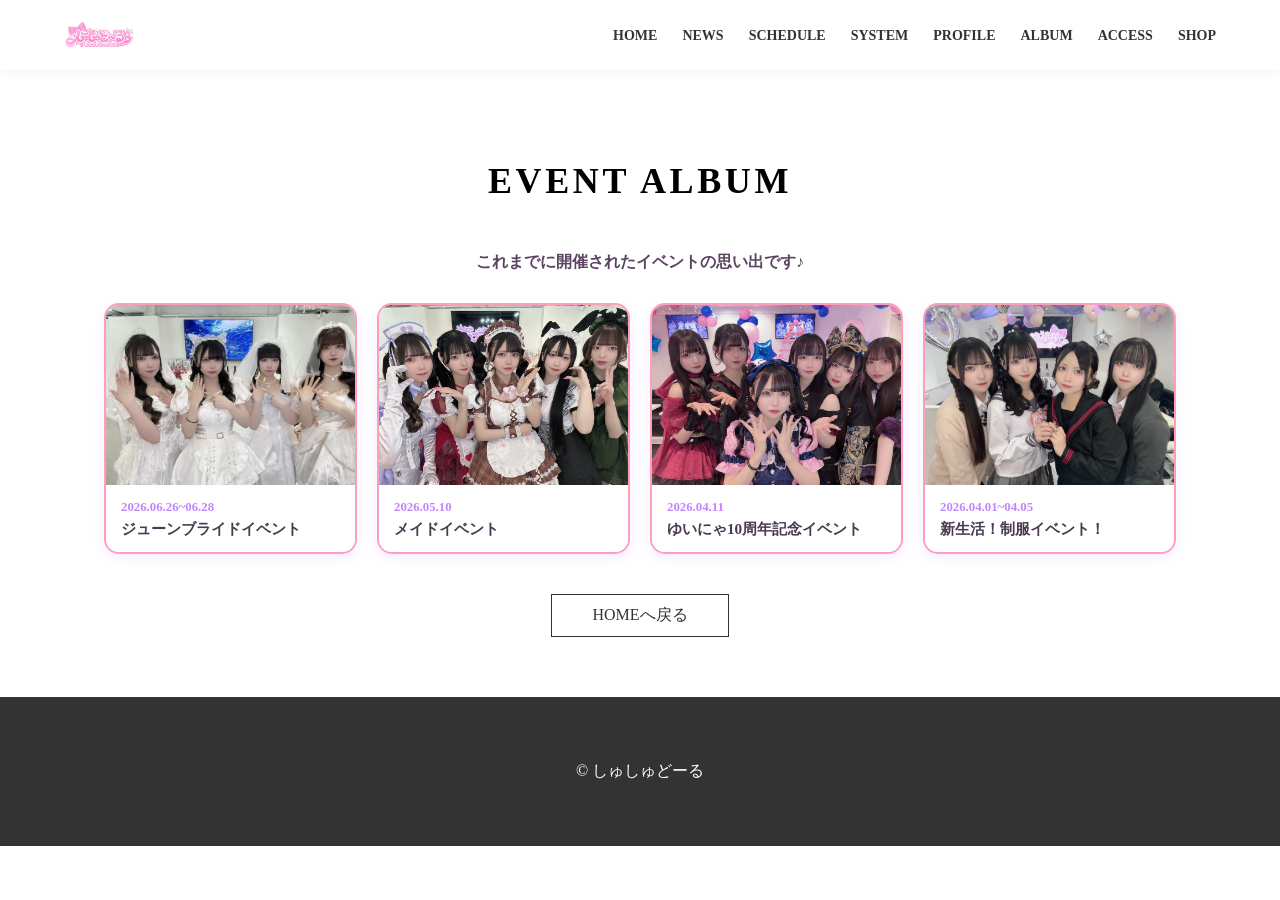
==== album.html @ c4428e82 "Add files via upload" ====
<!DOCTYPE html>
<html lang="ja">
<head>
    <meta charset="UTF-8">
    <meta name="viewport" content="width=device-width, initial-scale=1.0">
    <title>EVENT ALBUM | しゅしゅどーる</title>
    <link rel="stylesheet" href="style.css">
    <style>
        /* --- ALBUM ページ専用スタイル --- */
        .album-grid {
            display: grid;
            grid-template-columns: repeat(auto-fill, minmax(220px, 1fr));
            gap: 20px;
            justify-content: center;
            margin-bottom: 40px;
        }

        .album-card {
            background: #ffffff;
            border: 2px solid #ff9ebb;
            border-radius: 15px;
            overflow: hidden;
            box-shadow: 0 4px 12px rgba(216, 180, 254, 0.25);
            cursor: pointer;
            transition: transform 0.3s ease, box-shadow 0.3s ease;
        }

        .album-card:hover {
            transform: translateY(-5px);
            box-shadow: 0 8px 20px rgba(255, 158, 187, 0.4);
        }

        .album-img-wrapper {
            width: 100%;
            height: 180px;
            overflow: hidden;
            position: relative;
            background-color: #fce4ec;
        }

        .album-img-wrapper img {
            width: 100%;
            height: 100%;
            object-fit: cover;
            transition: transform 0.3s ease;
        }

        .album-card:hover .album-img-wrapper img {
            transform: scale(1.06);
        }

        .album-info {
            padding: 12px 15px;
            background: #ffffff;
        }

        .album-date {
            font-size: 0.8rem;
            color: #c084fc;
            font-weight: bold;
        }

        .album-title {
            font-size: 0.95rem;
            color: #4a3b52;
            margin-top: 4px;
            font-weight: bold;
        }

        /* --- モーダル (タップ時の写真拡大表示) --- */
        .modal {
            display: none;
            position: fixed;
            z-index: 2000;
            left: 0;
            top: 0;
            width: 100%;
            height: 100%;
            background-color: rgba(0, 0, 0, 0.75);
            backdrop-filter: blur(4px);
            justify-content: center;
            align-items: center;
            padding: 20px;
            box-sizing: border-box;
        }

        .modal-content-wrapper {
            background: #ffffff;
            padding: 15px;
            border-radius: 20px;
            max-width: 550px;
            width: 90%;
            box-shadow: 0 10px 30px rgba(0, 0, 0, 0.3);
            text-align: center;
            position: relative;
            animation: modalFadeIn 0.3s ease;
        }

        @keyframes modalFadeIn {
            from { opacity: 0; transform: scale(0.9); }
            to { opacity: 1; transform: scale(1); }
        }

        .modal-content {
            width: 100%;
            max-height: 65vh;
            object-fit: contain;
            border-radius: 12px;
        }

        .modal-caption {
            margin-top: 12px;
        }

        .modal-date {
            font-size: 0.85rem;
            color: #ff8da1;
            font-weight: bold;
        }

        .modal-title {
            font-size: 1.1rem;
            color: #4a3b52;
            margin-top: 4px;
            font-weight: bold;
        }

        .modal-close {
            position: absolute;
            top: 10px;
            right: 20px;
            color: #888;
            font-size: 30px;
            font-weight: bold;
            cursor: pointer;
            z-index: 2001;
        }

        .modal-close:hover {
            color: #ff9ebb;
        }

        /* スマホ用調整 */
        @media (max-width: 768px) {
            .album-grid {
                grid-template-columns: repeat(auto-fill, minmax(140px, 1fr));
                gap: 15px;
            }

            .album-img-wrapper {
                height: 130px;
            }

            .album-title {
                font-size: 0.85rem;
            }
        }
    </style>
</head>
<body>

    <header class="header">
        <div class="logo">
            <img src="logo.jpeg" alt="しゅしゅどーる 公式ロゴ">
        </div>

        <div class="hamburger" id="hamburger">
            <span></span>
            <span></span>
            <span></span>
        </div>

        <nav class="nav" id="nav-menu">
            <ul>
                <li><a href="index.html">HOME</a></li>
                <li><a href="index.html#news">NEWS</a></li>
                <li><a href="index.html#schedule">SCHEDULE</a></li>
                <li><a href="index.html#system">SYSTEM</a></li>
                <li><a href="profile.html">PROFILE</a></li>
                <li><a href="album.html">ALBUM</a></li>
                <li><a href="index.html#access">ACCESS</a></li>
                <li><a href="index.html#shop">SHOP</a></li>
            </ul>
        </nav>
    </header>

    <section id="album" class="container" style="margin-top: 100px;">
        <h2 class="section-title">EVENT ALBUM</h2>
        <p style="text-align: center; margin-bottom: 30px; color: #5c4362; font-weight: bold;">
            これまでに開催されたイベントの思い出です♪
        </p>

        <!-- アルバムカード一覧 -->
        <div class="album-grid">

            <div class="album-card" onclick="openModal('ジュンブラ.jpg', 'ジューンブライドイベント', '2026.06.26~06.28')">
                <div class="album-img-wrapper">
                    <img src="ジュンブラ.jpg" alt="ジューンブライドイベント">
                </div>
                <div class="album-info">
                    <span class="album-date">2026.06.26~06.28</span>
                    <h3 class="album-title">ジューンブライドイベント</h3>
                </div>
            </div>

            <div class="album-card" onclick="openModal('メイド.jpg', 'メイドイベント', '2026.05.10')">
                <div class="album-img-wrapper">
                    <img src="メイド.jpg" alt="メイドイベント">
                </div>
                <div class="album-info">
                    <span class="album-date">2026.05.10</span>
                    <h3 class="album-title">メイドイベント</h3>
                </div>
            </div>

            <div class="album-card" onclick="openModal('10周年.jpg', 'ゆいにゃ10周年記念イベント', '2026.04.11')">
                <div class="album-img-wrapper">
                    <img src="10周年.jpg" alt="ゆいにゃ10周年記念イベント">
                </div>
                <div class="album-info">
                    <span class="album-date">2026.04.11</span>
                    <h3 class="album-title">ゆいにゃ10周年記念イベント</h3>
                </div>
            </div>

            <div class="album-card" onclick="openModal('制服.jpg', '新生活！制服イベント！', '2026.04.01~04.05')">
                <div class="album-img-wrapper">
                    <img src="制服.jpg" alt="新生活！制服イベント！">
                </div>
                <div class="album-info">
                    <span class="album-date">2026.04.01~04.05</span>
                    <h3 class="album-title">新生活！制服イベント！</h3>
                </div>
            </div>

            <!-- 新しいイベントは .album-card ブロックを複製 -->

        </div>

        <!-- HOMEへ戻るボタン -->
        <div class="view-more" style="margin-top: 40px;">
            <a href="index.html">HOMEへ戻る</a>
        </div>
    </section>

    <!-- 写真拡大表示用モーダル -->
    <div id="image-modal" class="modal" onclick="closeModal()">
        <div class="modal-content-wrapper" onclick="event.stopPropagation()">
            <span class="modal-close" onclick="closeModal()">&times;</span>
            <img class="modal-content" id="modal-img" src="" alt="イベント画像">
            <div class="modal-caption">
                <span id="modal-date" class="modal-date"></span>
                <h3 id="modal-title" class="modal-title"></h3>
            </div>
        </div>
    </div>

    <footer class="footer">
        <p>&copy; しゅしゅどーる</p>
    </footer>

    <!-- JavaScript -->
    <script>
        // ハンバーガーメニュー制御
        const hamburger = document.getElementById('hamburger');
        const navMenu = document.getElementById('nav-menu');

        hamburger.addEventListener('click', () => {
            hamburger.classList.toggle('active');
            navMenu.classList.toggle('active');
        });

        document.querySelectorAll('.nav ul li a').forEach(link => {
            link.addEventListener('click', () => {
                hamburger.classList.remove('active');
                navMenu.classList.remove('active');
            });
        });

        // ALBUMの画像拡大モーダル制御
        function openModal(imageSrc, title, date) {
            const modal = document.getElementById('image-modal');
            const modalImg = document.getElementById('modal-img');
            const modalTitle = document.getElementById('modal-title');
            const modalDate = document.getElementById('modal-date');

            modalImg.src = imageSrc;
            modalTitle.textContent = title;
            modalDate.textContent = date;

            modal.style.display = 'flex';
        }

        function closeModal() {
            const modal = document.getElementById('image-modal');
            modal.style.display = 'none';
        }

        // キーボードのEscキーでもモーダルを閉じる
        document.addEventListener('keydown', (e) => {
            if (e.key === 'Escape') {
                closeModal();
            }
        });
    </script>
</body>
</html>
---- style.css ----
/* リセットCSS：余計な余白を消す */
* {
    margin: 0;
    padding: 0;
    box-sizing: border-box;
}

/* bodyの背景設定は空にするか、ベースの色だけにする */
body {
    margin: 0;
    padding: 0;
}

/* 背景専用のスタイル */
.fixed-background {
    position: fixed;   /* 画面に固定（スクロールしても動かない） */
    top: 0;
    left: 0;
    width: 100%;
    height: 100vh;
    z-index: -1;       /* 一番背面に配置 */

    /* 画像の共通設定 */
    background-size: contain;    /* 画像全体を収める */
    background-repeat: no-repeat;  
    background-position: center;  /* 中央に配置 */
    background-color: #fff;       /* 画像がない部分を埋める色 */
}

/* -----------------------------------
縦画面（スマホの縦持ちなど）の背景画像
----------------------------------- */
@media (orientation: portrait) {
    .fixed-background {
        background-image: url('ゆいにゃさん.jpg'); 
    }
}

/* -----------------------------------
横画面（PCやスマホの横持ちなど）の背景画像
----------------------------------- */
@media (orientation: landscape) {
    .fixed-background {
        background-image: url('めいん.jpeg'); 
    }
}


/* ヘッダー */
.header {
    position: fixed;
    top: 0;
    width: 100%;
    display: flex;
    justify-content: space-between;
    align-items: center;
    padding: 15px 5%;
    background: rgba(255, 255, 255, 0.95);
    z-index: 1000;
    box-shadow: 0 2px 10px rgba(0,0,0,0.05);
}

.logo {
    display: flex;
    align-items: center;
}

.logo img {
    height: 40px; /* ヘッダーに収まる高さを指定 */
    width: auto;   /* 横幅自動で調整 */
    display: block;
}

.nav ul {
    display: flex;
    list-style: none;
}

.nav ul li {
    margin-left: 25px;
}

.nav ul li a {
    text-decoration: none;
    color: #333;
    font-weight: bold;
    font-size: 14px;
    transition: color 0.3s;
}

.nav ul li a:hover {
    color: #ff4d94; /* ホバー時にピンク色に */
}

/* メインビジュアル */
.main-visual {
    height: 100vh;
    background-color: transparent; /* 背景色を透明にする */
    display: flex;
    justify-content: center;
    align-items: center;
    text-align: center;
    color: white;
}

.main-logo-img {
    width: 90%;          /* スマホで横幅いっぱいに。適宜調整してください */
    max-width: 600px;    /* PCで大きくなりすぎないように制限 */
    height: auto;
    margin-bottom: 10px;
    filter: drop-shadow(0 0 10px rgba(255, 255, 255, 0.5));
    filter: drop-shadow(0 0 15px rgba(255, 255, 255, 4.5));

}

.visual-text p {
    font-size: 1.5rem;    /* 営業時間の文字サイズを少し調整 */
    font-weight: bold;
    color: #fff;
    text-shadow: 0 0 8px rgba(0, 0, 0, 0.8);
}

/* 共通セクション設定 */
.container {
    padding: 100px 10%;
    max-width: 1200px;
    margin: 0 auto;
}

.section-title {
    font-size: 36px;
    text-align: center;
    margin-bottom: 50px;
    letter-spacing: 0.1em;
    position: relative;
}



/* NEWSリスト全体 */
.news-list {
    list-style: none;
    padding: 0;
    margin: 0;
}

/* 各行の下線と間隔 */
.news-list li {
    margin-bottom: 15px;
    border-bottom: 1px dashed #ccc;
    padding-bottom: 10px;
}

/* ニュース行全体のリンク設定（行全体をタップ可能にする） */
.news-list li a.news-link {
    display: flex;
    flex-wrap: nowrap;       /* iPhone等で勝手に折り返させない */
    align-items: flex-start;
    text-decoration: none;   /* リンクの下線を消す */
    color: inherit;          /* 親要素の文字色を継承 */
    width: 100%;
    transition: opacity 0.2s ease;
}

/* ホバー・タップ時に少し透明にしてフィードバックを与える */
.news-list li a.news-link:hover {
    opacity: 0.65;
}
/* ニュースの著者表示（右寄せ） */
.news-author {
    text-align: right;   
    font-size: 0.9rem;     
    color: #666;           
    margin-top: 20px;      
    font-weight: bold;     
}

/* 日付 */
.news-list .date {
    flex: 0 0 85px;          /* 幅を85pxで固定 */
    margin-right: 10px;
    font-size: 0.95em;
    line-height: 1.5;
    color: #333;
}

/* INFOなどのカテゴリタグ */
.news-list .category {
    flex: 0 0 50px;          /* 幅を50pxで固定 */
    margin-right: 10px;
    background-color: #ff99cc;
    color: #fff;
    text-align: center;
    padding: 4px 0;
    border-radius: 4px;
    font-size: 0.8em;
    line-height: 1;
    box-sizing: border-box;
    margin-top: 3px;
}

/* ニュース本文 */
.news-list .news-text {
    flex: 1 1 auto;          /* 余った横幅を自動で伸ばす */
    line-height: 1.5;
    color: #333;
}

.view-more {
    text-align: center;
    margin-top: 30px;
}

.view-more a {
    display: inline-block;
    padding: 10px 40px;
    border: 1px solid #333;
    text-decoration: none;
    color: #333;
    transition: 0.3s;
}

.view-more a:hover {
    background: #333;
    color: #fff;
}

/* 背景色 */
#news, #profile-summary,#recruit,#calender,#access,#shop,#schedule {
    background-color: rgba(255, 255, 255, 0.9); /* 90%不透明の白 */
    margin: 50px auto;       /* 上下に余白を作り、中央寄せ */
    padding: 60px 5%;        /* 内側の余白を調整 */
    border-radius: 30px;     /* 角を丸*/
    box-shadow: 0 10px 40px rgba(0, 0, 0, 0.1); /* 影 */
    max-width: 1100px;       /* 横幅制限 */
    position: relative;
    z-index: 1;
}

/* セクション間の隙間から背景*/
.container {
    /* 既存の .container の padding を少し控えめにする */
    padding: 60px 5%;
}
/* プロフィールグリッド */
.profile-grid {
    display: grid;
    grid-template-columns: repeat(auto-fit, minmax(280px, 1fr));
    gap: 40px;
}

.profile-item {
    text-align: center;
}

.profile-image {
    width: 100%;
    aspect-ratio: 1 / 1;      /* 枠維持 */
    border-radius: 10px;      /* 角丸 */
    margin-bottom: 20px;
    background-size: cover;    /* 枠いっぱいに表示 */
    background-position: center top;  /* 画像の上部を基準に配置*/
}

.profile-item h3 {
    font-size: 22px;
    margin-bottom: 10px;
}

.role {
    color: #ff4d94;
    font-weight: bold;
    margin-bottom: 15px;
    font-size: 14px;
}

.desc {
    font-size: 14px;
    text-align: left;
    color: #666;
}

/* ムービーセクション */
.dark-bg {
    background-color: #f9f9f9;
}

.video-wrapper {
    position: relative;
    padding-bottom: 56.25%;
    height: 0;
    box-shadow: 0 10px 30px rgba(0,0,0,0.1);
}

.video-wrapper iframe {
    position: absolute;
    top: 0; left: 0; width: 100%; height: 100%;
}

/* フッター */
.footer {
    padding: 60px 0;
    text-align: center;
    background: #333;
    color: #fff;
    line-height: 1.8; 
}

.footer-content {
    max-width: 600px;
    margin: 0 auto;
}

.footer .group-name {
    font-size: 20px;
    font-weight: bold;
    margin-bottom: 15px;
    letter-spacing: 2px;
}

.footer .address {
    font-size: 14px;
    color: #ccc; 
    margin-bottom: 30px;
}

.footer .copyright {
    font-size: 12px;
    color: #888;
    border-top: 1px solid #444;
    display: inline-block;
    padding-top: 20px;
}

/* SNSボタン */
.sns-links {
    margin-bottom: 30px;
    display: flex;
    justify-content: center;
    gap: 15px; /* ボタン同士の隙間 */
}

.sns-btn {
    display: inline-block;
    padding: 8px 20px;
    font-size: 12px;
    font-weight: bold;
    text-decoration: none;
    color: #fff;
    border-radius: 20px; /* 丸いボタン */
    transition: transform 0.3s, opacity 0.3s;
}

.sns-btn:hover {
    transform: translateY(-3px); 
    opacity: 0.8;
}

/* 各SNSのブランドカラー */
.x-link { background-color: #000; } /* X*/
.insta-link { background: linear-gradient(45deg, #f09433, #e6683c, #dc2743, #cc2366, #bc1888); } /* インスタ*/
.tiktok-link { background-color: #010101; border: 1px solid #ff0050; } /* TikTok*/

/* メンバープロフィール内のSNSボタン */
.member-sns {
    margin-top: 15px;
    display: flex;
    justify-content: center;
}

.member-sns .sns-btn {
    padding: 5px 15px;
    font-size: 12px;
    border-radius: 15px;
    text-decoration: none;
    color: #fff;
    background-color: #000; /* Xのカラー */
    transition: 0.3s;
}

.member-sns .sns-btn:hover {
    opacity: 0.7;
    transform: scale(1.05);
}

/* メンバープロフィール内のSNSエリアを調整 */
.member-sns {
    margin-top: 15px;
    display: flex;
    justify-content: center;
    gap: 8px; /* ボタン同士の隙間 */
    flex-wrap: wrap; /* スマホで入り切らない場合に折り返す */
}

/* メンバー用SNSボタンの微調整 */
.member-sns .sns-btn {
    padding: 5px 12px; /* 少しスリムに */
    font-size: 11px;    /* 文字を少し小さくして収まりを良くする */
    border-radius: 15px;
    min-width: 60px;   /* ボタンの最低幅を揃える */
    text-align: center;
}

/* 求人ページ用のスタイル */
.recruit-box {
    background-color: rgba(255, 255, 255, 0.9);
    padding: 40px;
    border-radius: 20px;
    box-shadow: 0 10px 30px rgba(0, 0, 0, 0.1);
    margin-bottom: 40px;
}

.recruit-box h3 {
    color: #ff4d94;
    text-align: center;
    margin-bottom: 20px;
    font-size: 24px;
}

.recruit-intro {
    text-align: center;
    margin-bottom: 30px;
}

.recruit-table {
    width: 100%;
    border-collapse: collapse;
    margin-bottom: 30px;
}

.recruit-table th, .recruit-table td {
    padding: 15px;
    border-bottom: 1px solid #eee;
    text-align: left;
}

.recruit-table th {
    width: 30%;
    background-color: #fff0f5;
    color: #ff4d94;
    font-weight: bold;
}

/* カレンダーをレスポンシブ対応にする */
.calendar-wrapper {
    position: relative;
    padding-bottom: 75%; /* 4:3のアスペクト比 */
    height: 0;
    overflow: hidden;
}

.calendar-wrapper iframe {
    position: absolute;
    top: 0;
    left: 0;
    width: 100%;
    height: 100%;
    border-radius: 10px;
}

/* SYSTEMセクション専用スタイル */
#system {
    background-color: rgba(255, 255, 255, 0.9);
    margin: 50px auto;
    border-radius: 30px;
    box-shadow: 0 10px 40px rgba(0, 0, 0, 0.1);
}

.system-wrapper {
    display: grid;
    grid-template-columns: repeat(auto-fit, minmax(300px, 1fr));
    gap: 30px;
}

.system-box {
    background: #fff;
    padding: 25px;
    border-radius: 20px;
    border: 1px solid #ffe4ee;
}

.system-box h3 {
    color: #ff4d94;
    font-size: 20px;
    margin-bottom: 20px;
    text-align: center;
    border-bottom: 2px solid #ff4d94;
    display: inline-block;
    width: 100%;
    padding-bottom: 10px;
}

.system-table {
    width: 100%;
    border-collapse: collapse;
}

.system-table th, .system-table td {
    padding: 12px 5px;
    border-bottom: 1px dotted #eee;
    font-size: 15px;
}

.system-table th {
    text-align: left;
    color: #555;
    font-weight: bold;
    width: 60%;
}

.system-table td {
    text-align: right;
    color: #333;
    font-family: 'Georgia', serif; /* 数字を綺麗に見せる */
}

/* スマホ用調整 */
@media (max-width: 480px) {
    .system-wrapper {
        grid-template-columns: 1fr;
    }
}

/* スマホ用の調整 */
@media (max-width: 768px) {
    .recruit-table th, .recruit-table td {
        display: block;
        width: 100%;
    }
    .recruit-table th {
        background-color: transparent;
        padding-bottom: 5px;
    }
}

/* --- ゆいにゃさん専用特別スタイル --- */

/* 1. カード全体に輝く枠線をつける */
.profile-item.special-member {
    position: relative;
    padding: 15px;
    border-radius: 20px;
    background: linear-gradient(white, white) padding-box,
                linear-gradient(45deg, #ff4d94, #ffdb58, #ff4d94) border-box;
    border: 3px solid transparent;
    transform: scale(1.05); /* 他のメンバーより少し大きく */
    box-shadow: 0 10px 20px rgba(255, 77, 148, 0.2);
    z-index: 2;
}

/* 2. 画像の左上に「LEADER」ラベルを配置 */
.special-label {
    position: absolute;
    top: -10px;
    left: -10px;
    background: #ff4d94;
    color: #fff;
    padding: 5px 15px;
    font-size: 12px;
    font-weight: bold;
    border-radius: 50px;
    box-shadow: 2px 2px 10px rgba(0,0,0,0.2);
    z-index: 10;
}

/* 3. 名前の色を特別にする */
.special-member h3 {
    color: #ff4d94;
    font-size: 26px; /* 少し大きく */
    text-shadow: 1px 1px 0px rgba(0,0,0,0.1);
}

/* スマホでは大きさを微調整 */
@media (max-width: 768px) {
    .profile-item.special-member {
        transform: scale(1.02);
        margin-bottom: 30px;
    }
}



/* --- ハンバーガーメニューのスタイル --- */

/* PCではボタンを隠す */
.hamburger {
    display: none;
    flex-direction: column;
    justify-content: space-between;
    width: 30px;
    height: 20px;
    cursor: pointer;
    z-index: 1100; /* ヘッダーより上に */
}

.hamburger span {
    width: 100%;
    height: 2px;
    background-color: #000;
    transition: all 0.3s;
}

/* スマホ表示（768px以下） */
@media (max-width: 768px) {
    /* ヘッダーのレイアウト崩れを防ぐ */
    .header {
        flex-direction: row; /* 縦並びにならないように横並びを維持 */
        justify-content: space-between;
        padding: 10px 5%;
    }

    /* メニューを隠す設定 */
    .nav {
        position: fixed;
        top: 0;
        right: -100%; /* 画面の外へ */
        width: 100%;  /* スマホなら全画面でもOK */
        height: 100vh;
        background: rgba(255, 255, 255, 0.98);
        transition: 0.5s;
        z-index: 1050;
        display: block; /* 消えてしまわないように */
    }

    .nav.active {
        right: 0; /* 表示 */
    }

    .nav ul {
        flex-direction: column;
        align-items: center;
        justify-content: center;
        height: 100%;
        padding: 0;
    }

    .nav ul li {
        margin: 20px 0; /* メニューの間隔を広げる */
        margin-left: 0; /* PC用のマージンをリセット */
    }

    .nav ul li a {
        font-size: 20px; /* 文字を大きく */
    }

    /* ボタンを表示させる */
    .hamburger {
        display: flex;
    }
}

/* SYSTEMセクションのスタイル調整 */
.system-wrapper {
    display: flex;
    flex-wrap: wrap;
    gap: 20px;
    justify-content: center;
}

.system-box {
    background: rgba(255, 255, 255, 0.8); /* 背景を少し透過させておしゃれに */
    border-radius: 10px;
    padding: 20px;
    width: 100%;
    max-width: 350px;
    box-shadow: 0 4px 15px rgba(0,0,0,0.05);
}

.system-box h3 {
    border-bottom: 2px solid #ffb6c1; /* ロゴに合わせた色に変更してください */
    margin-bottom: 15px;
    padding-bottom: 5px;
    font-size: 1.2rem;
    color: #333;
}

.system-list {
    list-style: none;
    padding: 0;
}

.system-list li {
    display: flex;
    justify-content: space-between;
    align-items: center;
    padding: 10px 0;
    border-bottom: 1px dashed #ddd;
}

.system-list li:last-child {
    border-bottom: none;
}

.label {
    font-weight: bold;
}

.price {
    font-family: 'Georgia', serif;
    font-size: 1.1rem;
}

.system-note {
    text-align: center;
    font-size: 12px;
    color: #888;
    margin-top: 30px;
}

.news-text {
    color: #333;       /* 文字の色を濃くして読みやすくする */
    margin-left: 10px; /* カテゴリとの間隔を空ける */
}

.map-wrapper {
    position: relative;
    width: 100%;
    max-width: 900px; /* 地図の最大幅 */
    margin: 0 auto;   /* 中央寄せ */
    border-radius: 15px;
    overflow: hidden; /* 角丸を適用 */
    box-shadow: 0 4px 15px rgba(0,0,0,0.1);
}

.map-wrapper iframe {
    display: block;
    width: 100%; /* 横幅いっぱいに広げる */
}

/* ACCESS全体の白い枠 */
.access-wrapper {
    background: rgba(255, 255, 255, 0.8); /* 他のセクションと合わせた透過白 */
    border-radius: 15px;
    padding: 20px;
    max-width: 900px;
    margin: 0 auto;
    box-shadow: 0 4px 15px rgba(0,0,0,0.05);
}

/* 地図の角を丸くする */
.map-wrapper {
    border-radius: 10px;
    overflow: hidden;
    line-height: 0; /* 下の余計な隙間を消す */
}

/* 住所テキストの装飾 */
.access-info {
    text-align: center;
    margin-top: 20px;
    color: #333;
}

.address-text {
    font-weight: bold;
    font-size: 1.1rem;
    line-height: 1.6;
    margin-bottom: 10px;
}

.route-text {
    font-size: 0.9rem;
    color: #666;
}

/* ==========================================
　 スマホ画面（768px以下）用のカード・枠線調整
   ========================================== */
@media (max-width: 768px) {
    /* 1. 各セクションの白い四角（カード枠）をスマホに最適化 */
    #news, #schedule, #system, #profile-summary, #access, #shop {
        width: 92%;          /* スマホ画面の横幅92%に合わせる */
        margin: 30px auto;   /* 中央寄せ＆上下の余白を適切にする */
        padding: 40px 15px;  /* 内側の余白をスマホ用にすっきり調整 */
    }

    /* 2. SCHEDULEの出勤カード（キャストカード）の幅をスマホ用に調整 */
    .trump-card {
        width: 130px;        /* スマホで横に並びやすく少し小さく調整 */
        height: 190px;
    }

    .cast-photo {
        width: 95px;
        height: 120px;
    }
.news-list li a.news-link {
        flex-wrap: wrap !important; /* スマホでは折り返しを許可 */
    }

    .news-author {
        display: block;
        width: 100%;          /* 100%幅を使って強制改行 */
        text-align: right;    /* 右寄せ */
        font-size: 0.8rem;    /* スマホ用に少し小さめ */
        color: #666;
        margin-top: 6px;
    }
    
}
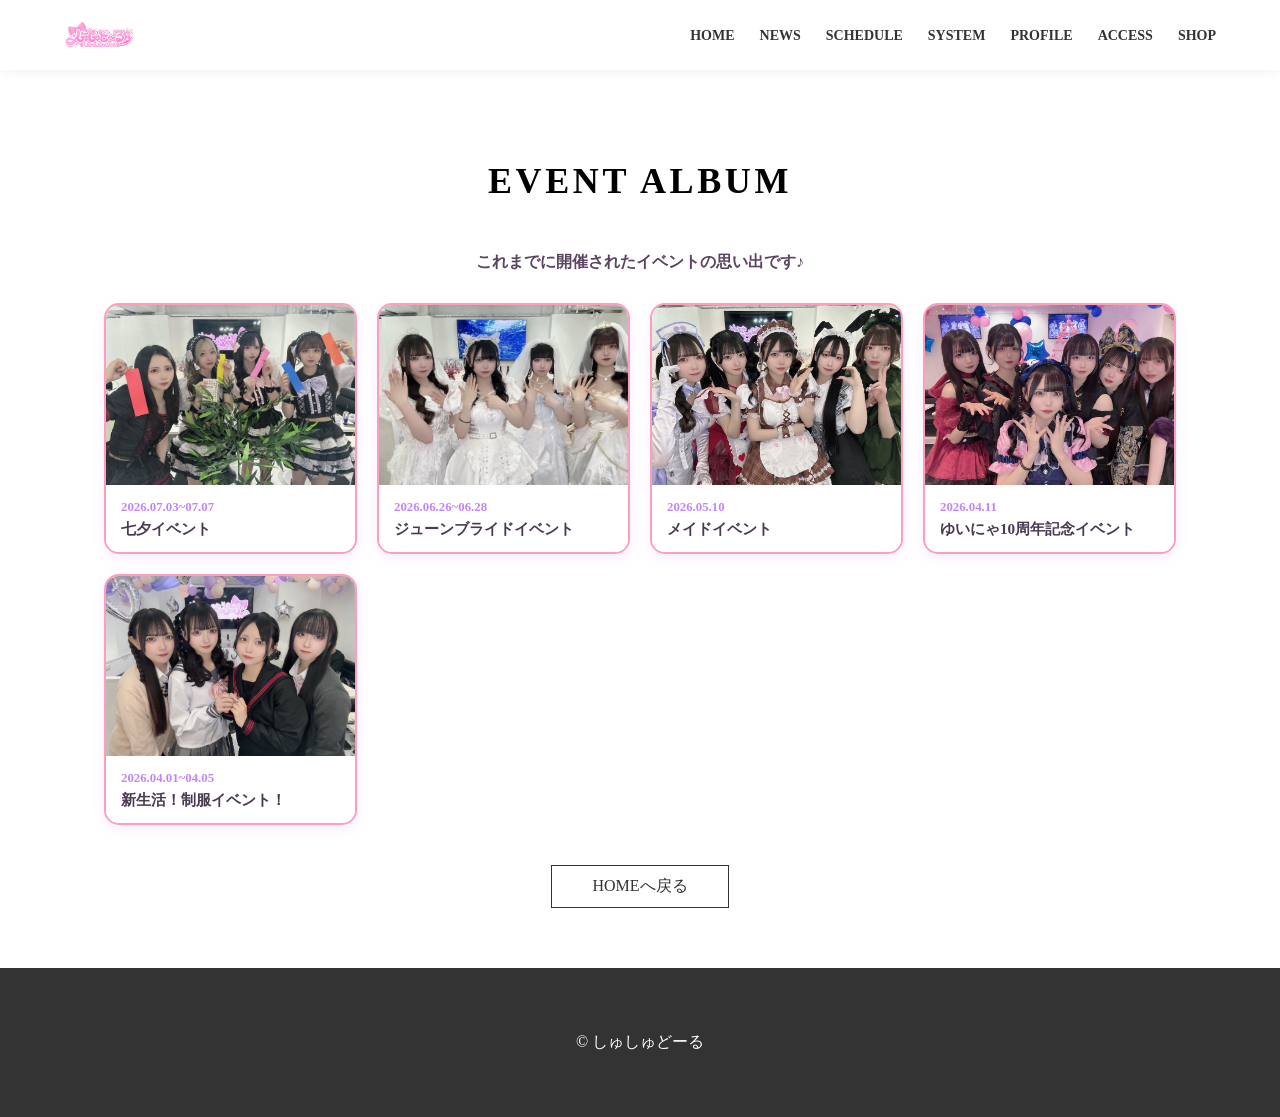
==== commit defc7c20: "Add files via upload" ====
--- a/album.html
+++ b/album.html
@@ -177,7 +177,6 @@
                 <li><a href="index.html#schedule">SCHEDULE</a></li>
                 <li><a href="index.html#system">SYSTEM</a></li>
                 <li><a href="profile.html">PROFILE</a></li>
-                <li><a href="album.html">ALBUM</a></li>
                 <li><a href="index.html#access">ACCESS</a></li>
                 <li><a href="index.html#shop">SHOP</a></li>
             </ul>
@@ -192,6 +191,15 @@
 
         <!-- アルバムカード一覧 -->
         <div class="album-grid">
+            <div class="album-card" onclick="openModal('七夕.jpg', '七夕イベント', '2026.07.03~07.07')">
+                <div class="album-img-wrapper">
+                    <img src="七夕.jpg" alt="七夕イベント">
+                </div>
+                <div class="album-info">
+                    <span class="album-date">2026.07.03~07.07</span>
+                    <h3 class="album-title">七夕イベント</h3>
+                </div>
+            </div>
 
             <div class="album-card" onclick="openModal('ジュンブラ.jpg', 'ジューンブライドイベント', '2026.06.26~06.28')">
                 <div class="album-img-wrapper">
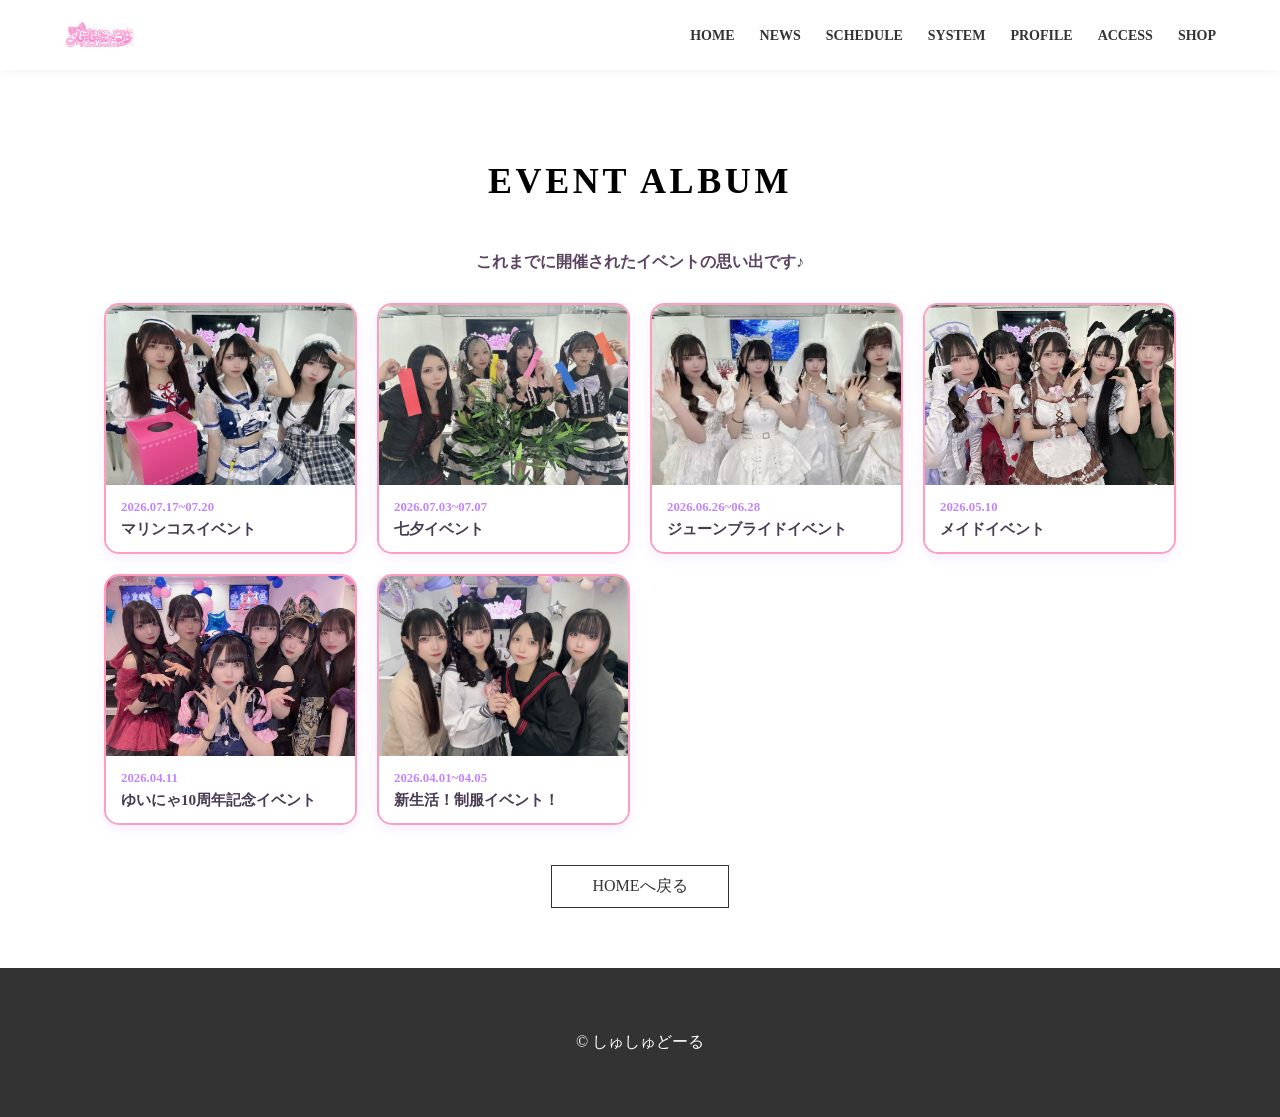
==== commit a243f443: "Add files via upload" ====
--- a/album.html
+++ b/album.html
@@ -190,7 +190,19 @@
         </p>
 
         <!-- アルバムカード一覧 -->
+
         <div class="album-grid">
+
+            <div class="album-card" onclick="openModal('マリン.jpg', 'マリンコスイベント', '2026.07.17~07.20')">
+                <div class="album-img-wrapper">
+                    <img src="マリン.jpg" alt="マリンコスイベント">
+                </div>
+                <div class="album-info">
+                    <span class="album-date">2026.07.17~07.20</span>
+                    <h3 class="album-title">マリンコスイベント</h3>
+                </div>
+            </div>
+
             <div class="album-card" onclick="openModal('七夕.jpg', '七夕イベント', '2026.07.03~07.07')">
                 <div class="album-img-wrapper">
                     <img src="七夕.jpg" alt="七夕イベント">
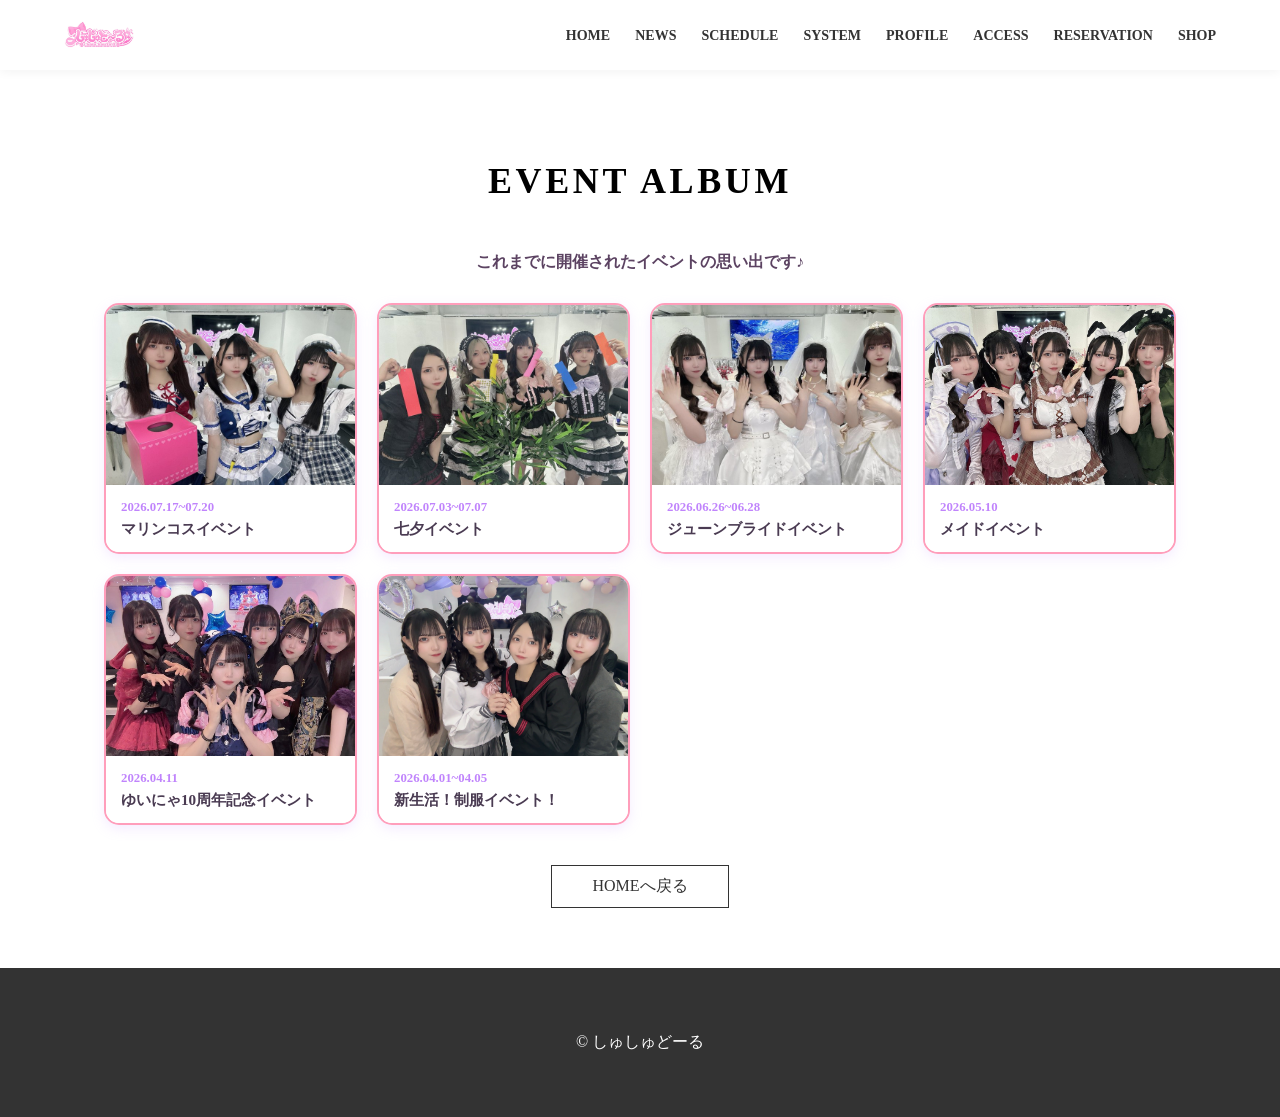
==== commit 958fb286: "Add files via upload" ====
--- a/album.html
+++ b/album.html
@@ -178,6 +178,7 @@
                 <li><a href="index.html#system">SYSTEM</a></li>
                 <li><a href="profile.html">PROFILE</a></li>
                 <li><a href="index.html#access">ACCESS</a></li>
+                <li><a href="reservation.html">RESERVATION</a></li>
                 <li><a href="index.html#shop">SHOP</a></li>
             </ul>
         </nav>
--- a/style.css
+++ b/style.css
@@ -259,7 +259,7 @@
     border-radius: 10px;      /* 角丸 */
     margin-bottom: 20px;
     background-size: cover;    /* 枠いっぱいに表示 */
-    background-position: center top;  /* 画像の上部を基準に配置*/
+    background-position: center 15%;  /* 画像の上部を基準に配置*/
 }
 
 .profile-item h3 {
@@ -797,4 +797,42 @@
         margin-top: 6px;
     }
     
+    /* 画像コンテナを基準位置に設定 */
+.profile-image {
+    position: relative;
+    overflow: hidden; /* はみ出し部分を整形 */
+}
+
+
+}
+/* ==========================================
+出勤キャスト用 リボンバッジ（PC・スマホ共通）
+========================================= */
+.profile-image {
+    position: relative !important;
+}
+
+/* ぷっくり可愛いリボンバッジ */
+.work-ribbon {
+    position: absolute;
+    top: 10px;
+    right: 10px;
+    background: linear-gradient(135deg, #ff758c 0%, #ff7eb3 100%);
+    color: #ffffff;
+    font-size: 11px;
+    font-weight: bold;
+    padding: 5px 12px;
+    border-radius: 20px;
+    box-shadow: 0 3px 8px rgba(255, 117, 140, 0.4);
+    z-index: 10;
+    display: inline-flex;
+    align-items: center;
+    letter-spacing: 1px;
+}
+
+/* 自動で先頭にリボンアイコンを付与 */
+.work-ribbon::before {
+    content: "🎀 ";
+    margin-right: 3px;
+    font-size: 12px;
 }
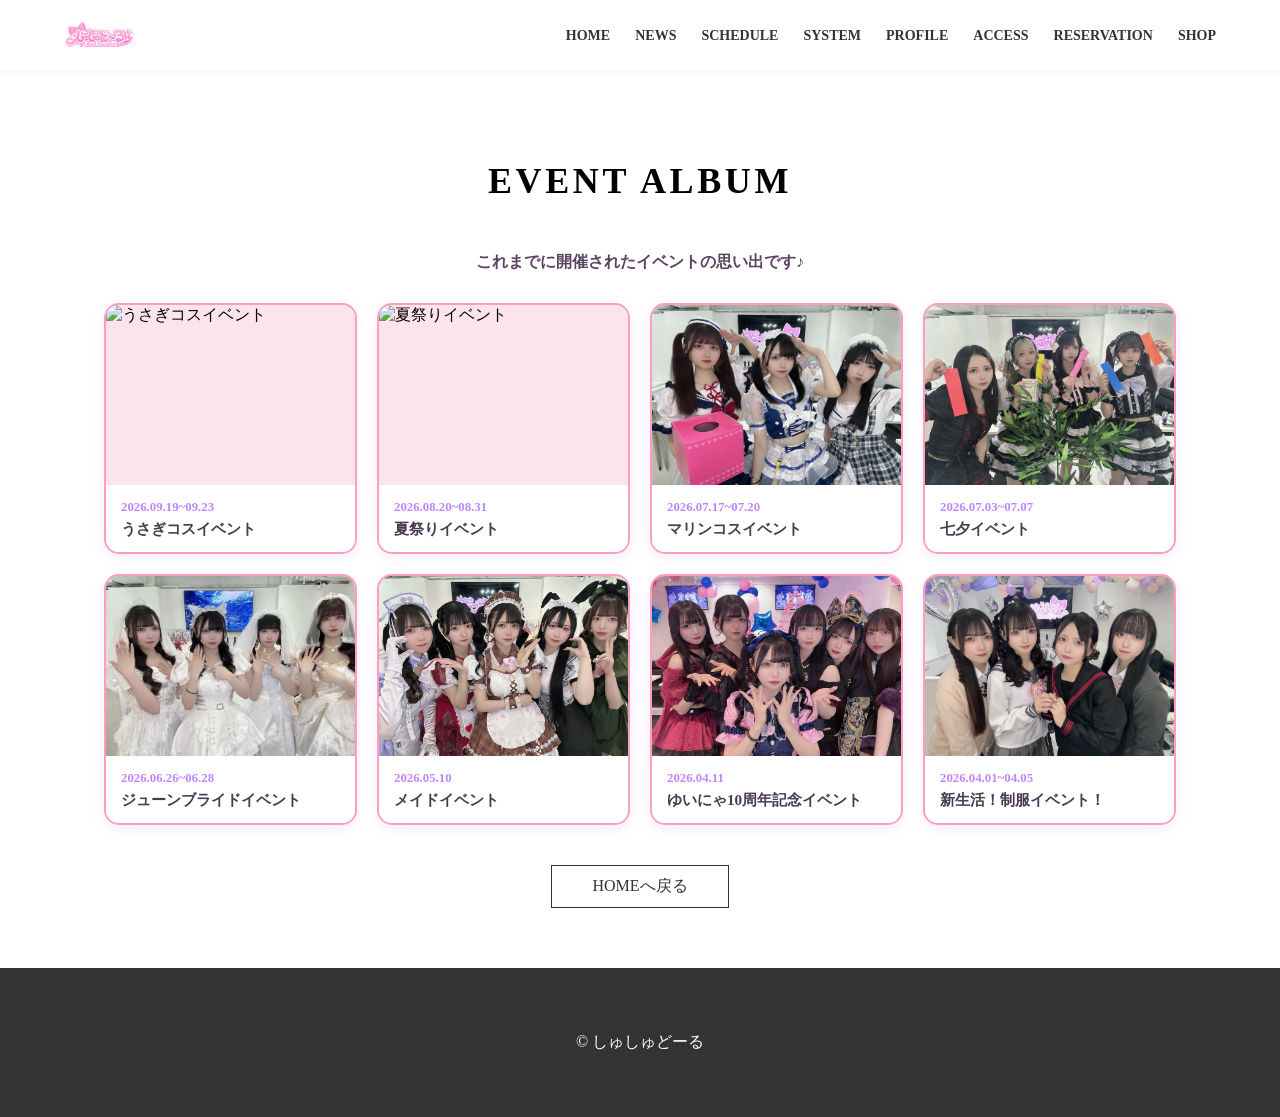
==== commit 7881d494: "Add files via upload" ====
--- a/album.html
+++ b/album.html
@@ -194,6 +194,26 @@
 
         <div class="album-grid">
 
+            <div class="album-card" onclick="openModal('バニー.jpg', 'うさぎコスイベント', '2026.09.19~09.23')">
+                <div class="album-img-wrapper">
+                    <img src="バニー.jpg" alt="うさぎコスイベント">
+                </div>
+                <div class="album-info">
+                    <span class="album-date">2026.09.19~09.23</span>
+                    <h3 class="album-title">うさぎコスイベント</h3>
+                </div>
+            </div>
+
+            <div class="album-card" onclick="openModal('浴衣.jpg', '夏祭りイベント', '2026.08.20~08.31')">
+                <div class="album-img-wrapper">
+                    <img src="浴衣.jpg" alt="夏祭りイベント">
+                </div>
+                <div class="album-info">
+                    <span class="album-date">2026.08.20~08.31</span>
+                    <h3 class="album-title">夏祭りイベント</h3>
+                </div>
+            </div>
+
             <div class="album-card" onclick="openModal('マリン.jpg', 'マリンコスイベント', '2026.07.17~07.20')">
                 <div class="album-img-wrapper">
                     <img src="マリン.jpg" alt="マリンコスイベント">
--- a/style.css
+++ b/style.css
@@ -104,13 +104,12 @@
 }
 
 .main-logo-img {
-    width: 90%;          /* スマホで横幅いっぱいに。適宜調整してください */
+    width: 90%;          /* スマホで横幅いっぱいに */
     max-width: 600px;    /* PCで大きくなりすぎないように制限 */
     height: auto;
     margin-bottom: 10px;
     filter: drop-shadow(0 0 10px rgba(255, 255, 255, 0.5));
     filter: drop-shadow(0 0 15px rgba(255, 255, 255, 4.5));
-
 }
 
 .visual-text p {
@@ -122,7 +121,7 @@
 
 /* 共通セクション設定 */
 .container {
-    padding: 100px 10%;
+    padding: 60px 5%;
     max-width: 1200px;
     margin: 0 auto;
 }
@@ -134,8 +133,6 @@
     letter-spacing: 0.1em;
     position: relative;
 }
-
-
 
 /* NEWSリスト全体 */
 .news-list {
@@ -162,10 +159,10 @@
     transition: opacity 0.2s ease;
 }
 
-/* ホバー・タップ時に少し透明にしてフィードバックを与える */
 .news-list li a.news-link:hover {
     opacity: 0.65;
 }
+
 /* ニュースの著者表示（右寄せ） */
 .news-author {
     text-align: right;   
@@ -204,6 +201,7 @@
     flex: 1 1 auto;          /* 余った横幅を自動で伸ばす */
     line-height: 1.5;
     color: #333;
+    margin-left: 10px;
 }
 
 .view-more {
@@ -226,26 +224,21 @@
 }
 
 /* 背景色 */
-#news, #profile-summary,#recruit,#calender,#access,#shop,#schedule {
+#news, #profile-summary, #recruit, #calender, #access, #shop, #schedule {
     background-color: rgba(255, 255, 255, 0.9); /* 90%不透明の白 */
     margin: 50px auto;       /* 上下に余白を作り、中央寄せ */
     padding: 60px 5%;        /* 内側の余白を調整 */
-    border-radius: 30px;     /* 角を丸*/
+    border-radius: 30px;     /* 角を丸 */
     box-shadow: 0 10px 40px rgba(0, 0, 0, 0.1); /* 影 */
     max-width: 1100px;       /* 横幅制限 */
     position: relative;
     z-index: 1;
 }
 
-/* セクション間の隙間から背景*/
-.container {
-    /* 既存の .container の padding を少し控えめにする */
-    padding: 60px 5%;
-}
 /* プロフィールグリッド */
 .profile-grid {
     display: grid;
-    grid-template-columns: repeat(auto-fit, minmax(280px, 1fr));
+    grid-template-columns: repeat(auto-fit, minmax(260px, 1fr));
     gap: 40px;
 }
 
@@ -253,13 +246,16 @@
     text-align: center;
 }
 
+/* プロフィール画像コンテナ（レスポンシブ・アスペクト比固定） */
 .profile-image {
-    width: 100%;
-    aspect-ratio: 1 / 1;      /* 枠維持 */
-    border-radius: 10px;      /* 角丸 */
+    position: relative;
+    width: 100%;
+    aspect-ratio: 1 / 1;          /* 正方形に固定 */
+    border-radius: 12px;          /* 角丸 */
     margin-bottom: 20px;
-    background-size: cover;    /* 枠いっぱいに表示 */
-    background-position: center 15%;  /* 画像の上部を基準に配置*/
+    background-size: cover;        /* 枠いっぱいに表示 */
+    background-position: center 15%;  /* 画像の上部を基準に配置 */
+    overflow: hidden;             /* 角丸からはみ出る要素をカット */
 }
 
 .profile-item h3 {
@@ -337,7 +333,7 @@
     margin-bottom: 30px;
     display: flex;
     justify-content: center;
-    gap: 15px; /* ボタン同士の隙間 */
+    gap: 15px;
 }
 
 .sns-btn {
@@ -347,7 +343,7 @@
     font-weight: bold;
     text-decoration: none;
     color: #fff;
-    border-radius: 20px; /* 丸いボタン */
+    border-radius: 20px;
     transition: transform 0.3s, opacity 0.3s;
 }
 
@@ -357,48 +353,33 @@
 }
 
 /* 各SNSのブランドカラー */
-.x-link { background-color: #000; } /* X*/
-.insta-link { background: linear-gradient(45deg, #f09433, #e6683c, #dc2743, #cc2366, #bc1888); } /* インスタ*/
-.tiktok-link { background-color: #010101; border: 1px solid #ff0050; } /* TikTok*/
+.x-link { background-color: #000; }
+.insta-link { background: linear-gradient(45deg, #f09433, #e6683c, #dc2743, #cc2366, #bc1888); }
+.tiktok-link { background-color: #010101; border: 1px solid #ff0050; }
 
 /* メンバープロフィール内のSNSボタン */
 .member-sns {
     margin-top: 15px;
     display: flex;
     justify-content: center;
+    gap: 8px;
+    flex-wrap: wrap;
 }
 
 .member-sns .sns-btn {
-    padding: 5px 15px;
-    font-size: 12px;
+    padding: 5px 12px;
+    font-size: 11px;
     border-radius: 15px;
+    min-width: 60px;
+    text-align: center;
     text-decoration: none;
     color: #fff;
-    background-color: #000; /* Xのカラー */
     transition: 0.3s;
 }
 
 .member-sns .sns-btn:hover {
     opacity: 0.7;
     transform: scale(1.05);
-}
-
-/* メンバープロフィール内のSNSエリアを調整 */
-.member-sns {
-    margin-top: 15px;
-    display: flex;
-    justify-content: center;
-    gap: 8px; /* ボタン同士の隙間 */
-    flex-wrap: wrap; /* スマホで入り切らない場合に折り返す */
-}
-
-/* メンバー用SNSボタンの微調整 */
-.member-sns .sns-btn {
-    padding: 5px 12px; /* 少しスリムに */
-    font-size: 11px;    /* 文字を少し小さくして収まりを良くする */
-    border-radius: 15px;
-    min-width: 60px;   /* ボタンの最低幅を揃える */
-    text-align: center;
 }
 
 /* 求人ページ用のスタイル */
@@ -444,7 +425,7 @@
 /* カレンダーをレスポンシブ対応にする */
 .calendar-wrapper {
     position: relative;
-    padding-bottom: 75%; /* 4:3のアスペクト比 */
+    padding-bottom: 75%;
     height: 0;
     overflow: hidden;
 }
@@ -467,22 +448,26 @@
 }
 
 .system-wrapper {
-    display: grid;
-    grid-template-columns: repeat(auto-fit, minmax(300px, 1fr));
-    gap: 30px;
+    display: flex;
+    flex-wrap: wrap;
+    gap: 20px;
+    justify-content: center;
 }
 
 .system-box {
-    background: #fff;
-    padding: 25px;
+    background: rgba(255, 255, 255, 0.8);
     border-radius: 20px;
     border: 1px solid #ffe4ee;
+    padding: 20px;
+    width: 100%;
+    max-width: 350px;
+    box-shadow: 0 4px 15px rgba(0,0,0,0.05);
 }
 
 .system-box h3 {
     color: #ff4d94;
-    font-size: 20px;
-    margin-bottom: 20px;
+    font-size: 1.2rem;
+    margin-bottom: 15px;
     text-align: center;
     border-bottom: 2px solid #ff4d94;
     display: inline-block;
@@ -511,26 +496,84 @@
 .system-table td {
     text-align: right;
     color: #333;
-    font-family: 'Georgia', serif; /* 数字を綺麗に見せる */
-}
-
-/* スマホ用調整 */
-@media (max-width: 480px) {
-    .system-wrapper {
-        grid-template-columns: 1fr;
-    }
-}
-
-/* スマホ用の調整 */
-@media (max-width: 768px) {
-    .recruit-table th, .recruit-table td {
-        display: block;
-        width: 100%;
-    }
-    .recruit-table th {
-        background-color: transparent;
-        padding-bottom: 5px;
-    }
+    font-family: 'Georgia', serif;
+}
+
+.system-list {
+    list-style: none;
+    padding: 0;
+}
+
+.system-list li {
+    display: flex;
+    justify-content: space-between;
+    align-items: center;
+    padding: 10px 0;
+    border-bottom: 1px dashed #ddd;
+}
+
+.system-list li:last-child {
+    border-bottom: none;
+}
+
+.label {
+    font-weight: bold;
+}
+
+.price {
+    font-family: 'Georgia', serif;
+    font-size: 1.1rem;
+}
+
+.system-note {
+    text-align: center;
+    font-size: 12px;
+    color: #888;
+    margin-top: 30px;
+}
+
+/* ACCESSマップ */
+.access-wrapper {
+    background: rgba(255, 255, 255, 0.8);
+    border-radius: 15px;
+    padding: 20px;
+    max-width: 900px;
+    margin: 0 auto;
+    box-shadow: 0 4px 15px rgba(0,0,0,0.05);
+}
+
+.map-wrapper {
+    position: relative;
+    width: 100%;
+    max-width: 900px;
+    margin: 0 auto;
+    border-radius: 10px;
+    overflow: hidden;
+    line-height: 0;
+    box-shadow: 0 4px 15px rgba(0,0,0,0.1);
+}
+
+.map-wrapper iframe {
+    display: block;
+    width: 100%;
+}
+
+.access-info {
+    text-align: center;
+    margin-top: 20px;
+    color: #333;
+}
+
+.address-text {
+    font-weight: bold;
+    font-size: 1.1rem;
+    line-height: 1.6;
+    margin-bottom: 10px;
+}
+
+.route-text {
+    font-size: 0.9rem;
+    color: #666;
 }
 
 /* --- ゆいにゃさん専用特別スタイル --- */
@@ -548,41 +591,58 @@
     z-index: 2;
 }
 
-/* 2. 画像の左上に「LEADER」ラベルを配置 */
+/* 2. 画像の左上に「PRODUCER」ラベルを配置（画像内に綺麗に収める） */
 .special-label {
     position: absolute;
-    top: -10px;
-    left: -10px;
+    top: 10px;
+    left: 10px;
     background: #ff4d94;
     color: #fff;
-    padding: 5px 15px;
-    font-size: 12px;
-    font-weight: bold;
-    border-radius: 50px;
-    box-shadow: 2px 2px 10px rgba(0,0,0,0.2);
+    padding: 5px 12px;
+    font-size: 11px;
+    font-weight: bold;
+    border-radius: 20px;
+    box-shadow: 0 3px 8px rgba(0, 0, 0, 0.15);
     z-index: 10;
+    display: inline-flex;
+    align-items: center;
+    letter-spacing: 0.5px;
 }
 
 /* 3. 名前の色を特別にする */
 .special-member h3 {
     color: #ff4d94;
-    font-size: 26px; /* 少し大きく */
+    font-size: 26px;
     text-shadow: 1px 1px 0px rgba(0,0,0,0.1);
 }
 
-/* スマホでは大きさを微調整 */
-@media (max-width: 768px) {
-    .profile-item.special-member {
-        transform: scale(1.02);
-        margin-bottom: 30px;
-    }
-}
-
-
+/* ==========================================
+出勤キャスト用 リボンバッジ（PC・スマホ共通）
+========================================= */
+.work-ribbon {
+    position: absolute;
+    top: 10px;
+    right: 10px;
+    background: linear-gradient(135deg, #ff758c 0%, #ff7eb3 100%);
+    color: #ffffff;
+    font-size: 11px;
+    font-weight: bold;
+    padding: 5px 12px;
+    border-radius: 20px;
+    box-shadow: 0 3px 8px rgba(255, 117, 140, 0.4);
+    z-index: 10;
+    display: inline-flex;
+    align-items: center;
+    letter-spacing: 1px;
+}
+
+.work-ribbon::before {
+    content: "🎀 ";
+    margin-right: 3px;
+    font-size: 12px;
+}
 
 /* --- ハンバーガーメニューのスタイル --- */
-
-/* PCではボタンを隠す */
 .hamburger {
     display: none;
     flex-direction: column;
@@ -590,7 +650,7 @@
     width: 30px;
     height: 20px;
     cursor: pointer;
-    z-index: 1100; /* ヘッダーより上に */
+    z-index: 1100;
 }
 
 .hamburger span {
@@ -600,30 +660,30 @@
     transition: all 0.3s;
 }
 
-/* スマホ表示（768px以下） */
+/* ==========================================
+  スマホ画面（768px以下）用の調整
+   ========================================== */
 @media (max-width: 768px) {
-    /* ヘッダーのレイアウト崩れを防ぐ */
     .header {
-        flex-direction: row; /* 縦並びにならないように横並びを維持 */
+        flex-direction: row;
         justify-content: space-between;
         padding: 10px 5%;
     }
 
-    /* メニューを隠す設定 */
     .nav {
         position: fixed;
         top: 0;
-        right: -100%; /* 画面の外へ */
-        width: 100%;  /* スマホなら全画面でもOK */
+        right: -100%;
+        width: 100%;
         height: 100vh;
         background: rgba(255, 255, 255, 0.98);
         transition: 0.5s;
         z-index: 1050;
-        display: block; /* 消えてしまわないように */
+        display: block;
     }
 
     .nav.active {
-        right: 0; /* 表示 */
+        right: 0;
     }
 
     .nav ul {
@@ -635,148 +695,26 @@
     }
 
     .nav ul li {
-        margin: 20px 0; /* メニューの間隔を広げる */
-        margin-left: 0; /* PC用のマージンをリセット */
+        margin: 20px 0;
+        margin-left: 0;
     }
 
     .nav ul li a {
-        font-size: 20px; /* 文字を大きく */
-    }
-
-    /* ボタンを表示させる */
+        font-size: 20px;
+    }
+
     .hamburger {
         display: flex;
     }
-}
-
-/* SYSTEMセクションのスタイル調整 */
-.system-wrapper {
-    display: flex;
-    flex-wrap: wrap;
-    gap: 20px;
-    justify-content: center;
-}
-
-.system-box {
-    background: rgba(255, 255, 255, 0.8); /* 背景を少し透過させておしゃれに */
-    border-radius: 10px;
-    padding: 20px;
-    width: 100%;
-    max-width: 350px;
-    box-shadow: 0 4px 15px rgba(0,0,0,0.05);
-}
-
-.system-box h3 {
-    border-bottom: 2px solid #ffb6c1; /* ロゴに合わせた色に変更してください */
-    margin-bottom: 15px;
-    padding-bottom: 5px;
-    font-size: 1.2rem;
-    color: #333;
-}
-
-.system-list {
-    list-style: none;
-    padding: 0;
-}
-
-.system-list li {
-    display: flex;
-    justify-content: space-between;
-    align-items: center;
-    padding: 10px 0;
-    border-bottom: 1px dashed #ddd;
-}
-
-.system-list li:last-child {
-    border-bottom: none;
-}
-
-.label {
-    font-weight: bold;
-}
-
-.price {
-    font-family: 'Georgia', serif;
-    font-size: 1.1rem;
-}
-
-.system-note {
-    text-align: center;
-    font-size: 12px;
-    color: #888;
-    margin-top: 30px;
-}
-
-.news-text {
-    color: #333;       /* 文字の色を濃くして読みやすくする */
-    margin-left: 10px; /* カテゴリとの間隔を空ける */
-}
-
-.map-wrapper {
-    position: relative;
-    width: 100%;
-    max-width: 900px; /* 地図の最大幅 */
-    margin: 0 auto;   /* 中央寄せ */
-    border-radius: 15px;
-    overflow: hidden; /* 角丸を適用 */
-    box-shadow: 0 4px 15px rgba(0,0,0,0.1);
-}
-
-.map-wrapper iframe {
-    display: block;
-    width: 100%; /* 横幅いっぱいに広げる */
-}
-
-/* ACCESS全体の白い枠 */
-.access-wrapper {
-    background: rgba(255, 255, 255, 0.8); /* 他のセクションと合わせた透過白 */
-    border-radius: 15px;
-    padding: 20px;
-    max-width: 900px;
-    margin: 0 auto;
-    box-shadow: 0 4px 15px rgba(0,0,0,0.05);
-}
-
-/* 地図の角を丸くする */
-.map-wrapper {
-    border-radius: 10px;
-    overflow: hidden;
-    line-height: 0; /* 下の余計な隙間を消す */
-}
-
-/* 住所テキストの装飾 */
-.access-info {
-    text-align: center;
-    margin-top: 20px;
-    color: #333;
-}
-
-.address-text {
-    font-weight: bold;
-    font-size: 1.1rem;
-    line-height: 1.6;
-    margin-bottom: 10px;
-}
-
-.route-text {
-    font-size: 0.9rem;
-    color: #666;
-}
-
-/* ==========================================
-　 スマホ画面（768px以下）用のカード・枠線調整
-   ========================================== */
-@media (max-width: 768px) {
-    /* 1. 各セクションの白い四角（カード枠）をスマホに最適化 */
+
     #news, #schedule, #system, #profile-summary, #access, #shop {
-        width: 92%;          /* スマホ画面の横幅92%に合わせる */
-        margin: 30px auto;   /* 中央寄せ＆上下の余白を適切にする */
-        padding: 40px 15px;  /* 内側の余白をスマホ用にすっきり調整 */
-    }
-
-    /* 2. SCHEDULEの出勤カード（キャストカード）の幅をスマホ用に調整 */
+        width: 92%;
+        margin: 30px auto;
+        padding: 40px 15px;
+    }
+
     .trump-card {
-        width: 130px;        /* スマホで横に並びやすく少し小さく調整 */
+        width: 130px;
         height: 190px;
     }
 
@@ -784,55 +722,36 @@
         width: 95px;
         height: 120px;
     }
-.news-list li a.news-link {
-        flex-wrap: wrap !important; /* スマホでは折り返しを許可 */
+
+    .news-list li a.news-link {
+        flex-wrap: wrap !important;
     }
 
     .news-author {
         display: block;
-        width: 100%;          /* 100%幅を使って強制改行 */
-        text-align: right;    /* 右寄せ */
-        font-size: 0.8rem;    /* スマホ用に少し小さめ */
+        width: 100%;
+        text-align: right;
+        font-size: 0.8rem;
         color: #666;
         margin-top: 6px;
     }
-    
-    /* 画像コンテナを基準位置に設定 */
-.profile-image {
-    position: relative;
-    overflow: hidden; /* はみ出し部分を整形 */
-}
-
-
-}
-/* ==========================================
-出勤キャスト用 リボンバッジ（PC・スマホ共通）
-========================================= */
-.profile-image {
-    position: relative !important;
-}
-
-/* ぷっくり可愛いリボンバッジ */
-.work-ribbon {
-    position: absolute;
-    top: 10px;
-    right: 10px;
-    background: linear-gradient(135deg, #ff758c 0%, #ff7eb3 100%);
-    color: #ffffff;
-    font-size: 11px;
-    font-weight: bold;
-    padding: 5px 12px;
-    border-radius: 20px;
-    box-shadow: 0 3px 8px rgba(255, 117, 140, 0.4);
-    z-index: 10;
-    display: inline-flex;
-    align-items: center;
-    letter-spacing: 1px;
-}
-
-/* 自動で先頭にリボンアイコンを付与 */
-.work-ribbon::before {
-    content: "🎀 ";
-    margin-right: 3px;
-    font-size: 12px;
+
+    .recruit-table th, .recruit-table td {
+        display: block;
+        width: 100%;
+    }
+
+    .recruit-table th {
+        background-color: transparent;
+        padding-bottom: 5px;
+    }
+
+    .profile-item.special-member {
+        transform: scale(1.02);
+        margin-bottom: 30px;
+    }
+
+    .system-wrapper {
+        grid-template-columns: 1fr;
+    }
 }
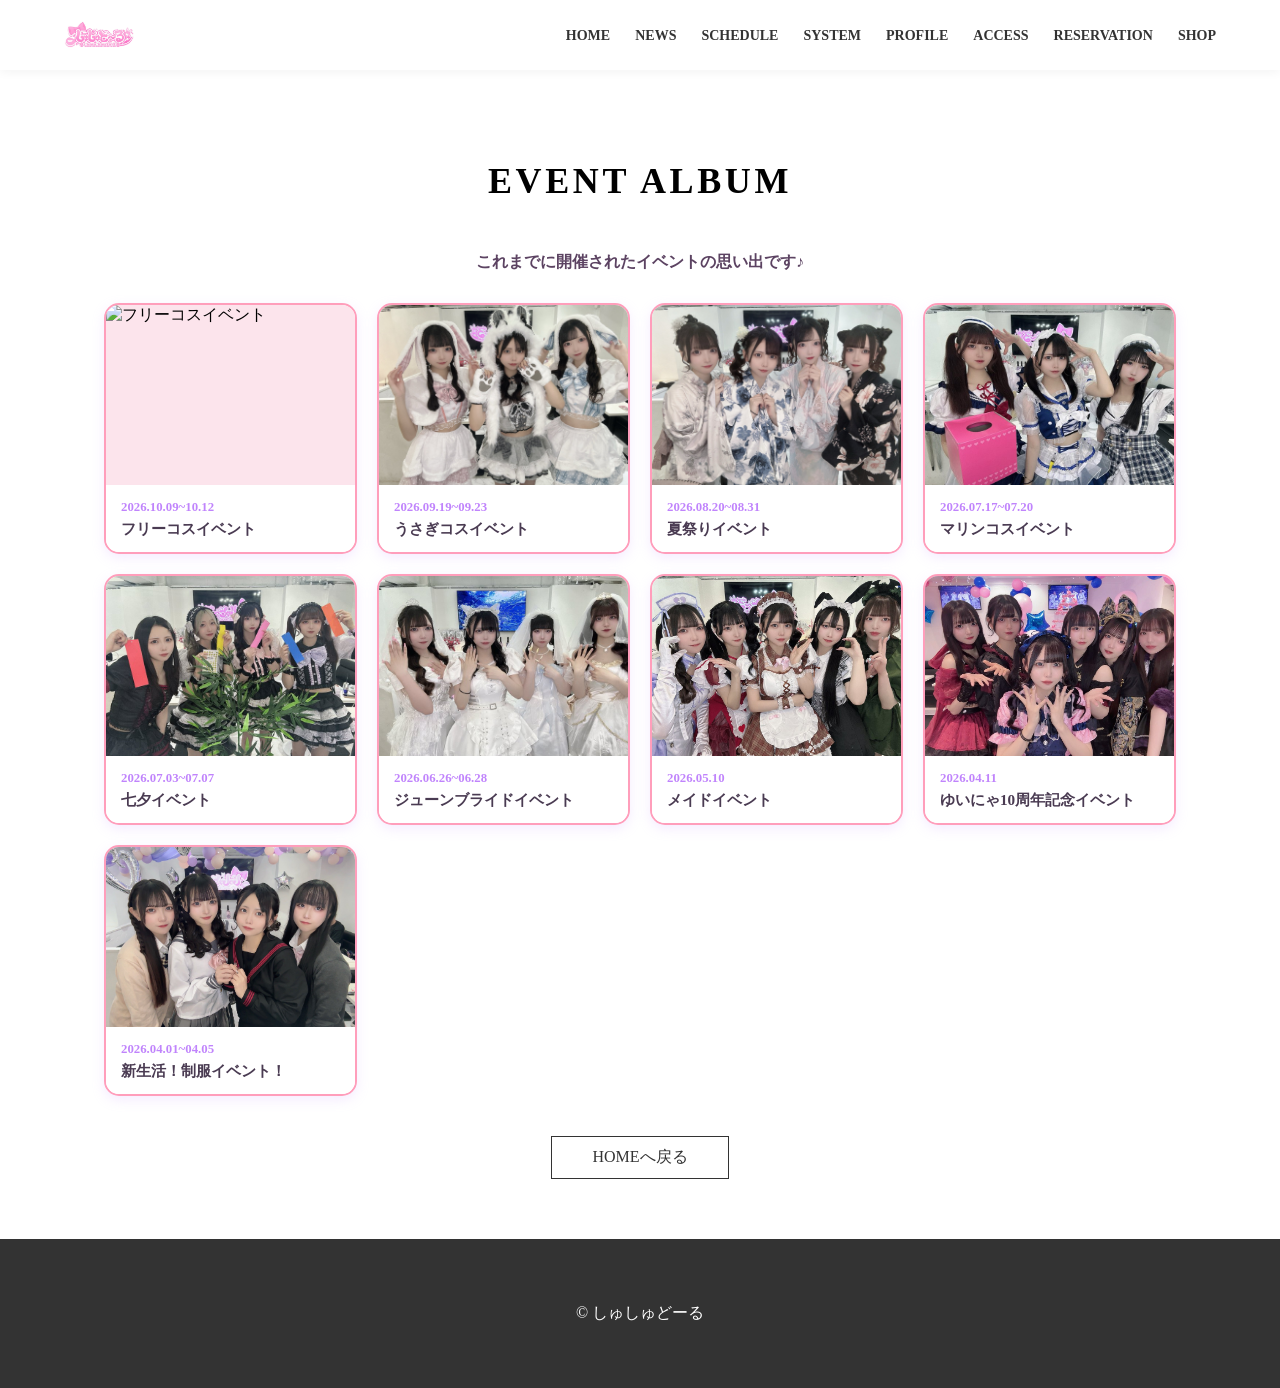
==== commit 25caf621: "Add files via upload" ====
--- a/album.html
+++ b/album.html
@@ -193,6 +193,15 @@
         <!-- アルバムカード一覧 -->
 
         <div class="album-grid">
+            <div class="album-card" onclick="openModal('フリー.jpg', 'フリーコスイベント', '2026.10.09~10.12')">
+                <div class="album-img-wrapper">
+                    <img src="フリー.jpg" alt="フリーコスイベント">
+                </div>
+                <div class="album-info">
+                    <span class="album-date">2026.10.09~10.12</span>
+                    <h3 class="album-title">フリーコスイベント</h3>
+                </div>
+            </div>
 
             <div class="album-card" onclick="openModal('バニー.jpg', 'うさぎコスイベント', '2026.09.19~09.23')">
                 <div class="album-img-wrapper">
